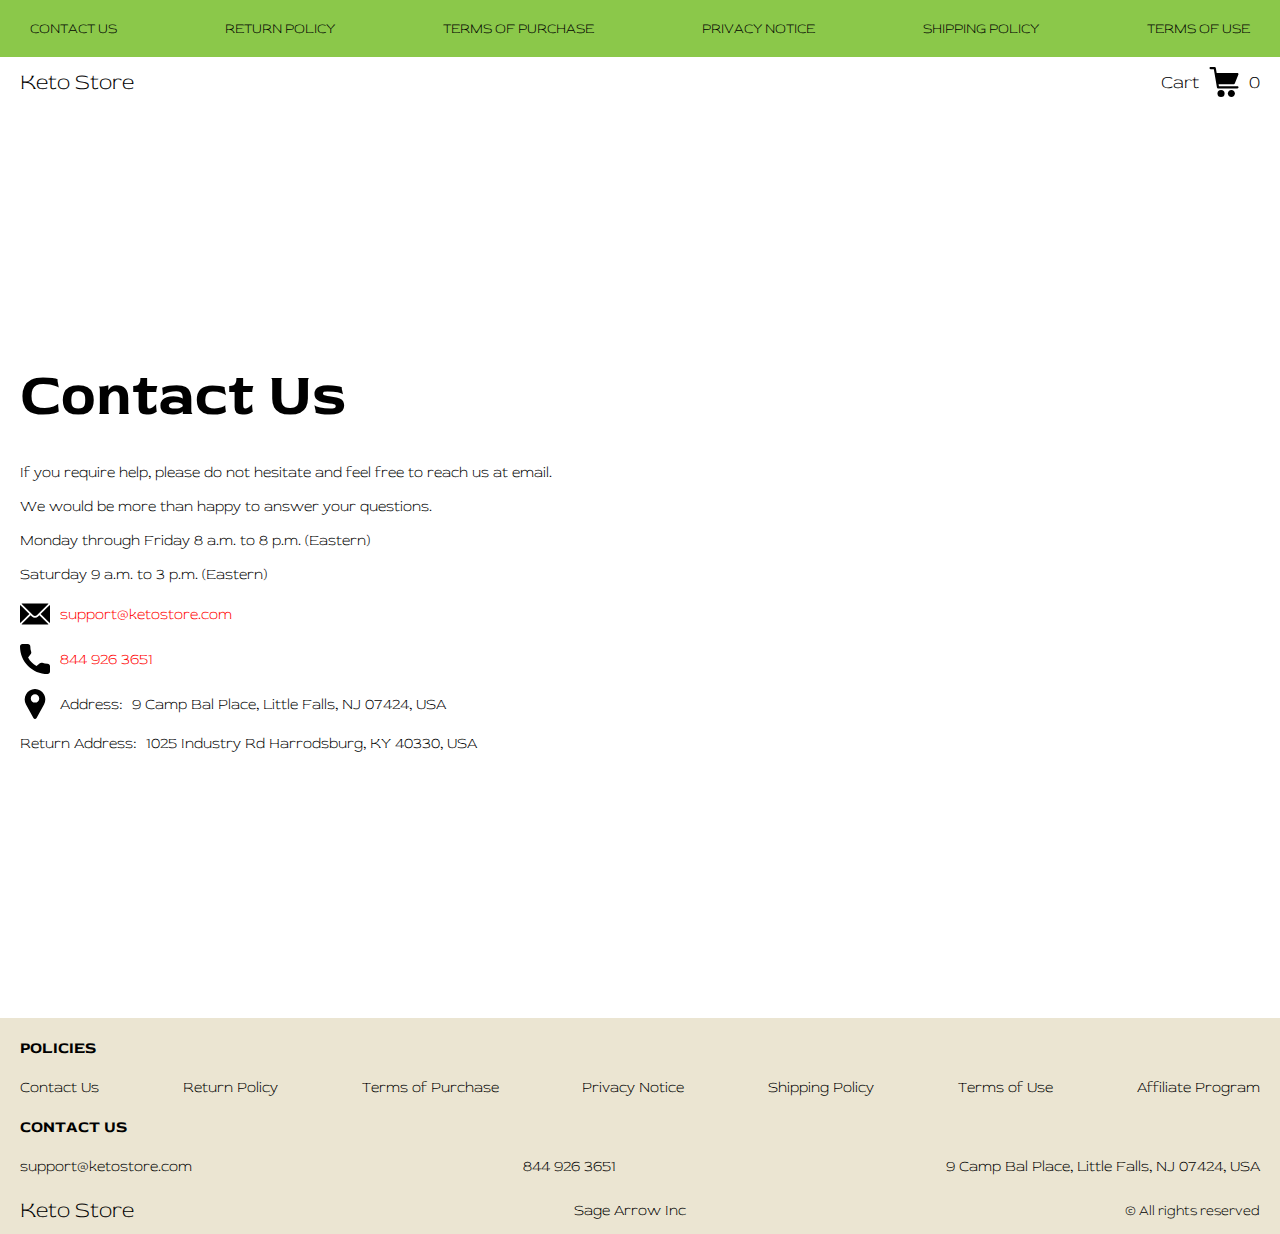
==== contacts.html @ 12126e33 "+" ====
<!DOCTYPE html>
<html lang="en">

<head>
  <meta charset="UTF-8" />
  <meta http-equiv="X-UA-Compatible" content="IE=edge" />
  <meta name="viewport" content="width=device-width, initial-scale=1.0" />
  <link rel="stylesheet" href="./css/style.css" />
  <title>Shop</title>
</head>

<body>


  <div class="wrapper">
    <div class="header__wrapper">
      <div class="header__wrapper-top">
        <div class="container header__top">
          <button class="header__btn js_menu-btn"></button>
          <nav class="nav js_menu">
            <ul class="nav__list">
              <li class="nav__item">
                <a href="./contacts.html" class="nav__link">Contact Us</a>
              </li>
              <li class="nav__item">
                <a href="./return.html" class="nav__link">Return Policy</a>
              </li>
              <li class="nav__item">
                <a href="./purchase.html" class="nav__link">Terms of Purchase</a>
              </li>
              <li class="nav__item">
                <a href="./privacy.html" class="nav__link">Privacy Notice</a>
              </li>
              <li class="nav__item">
                <a href="./shipping.html" class="nav__link">Shipping Policy</a>
              </li>
              <li class="nav__item">
                <a href="./use.html" class="nav__link">Terms of Use</a>
              </li>
            </ul>
          </nav>
        </div>
      </div>
      <div class="container">
        <header class="header">
 
          <a href="./index.html" class="header__logo logo js_website-name">website name</a>
          <a href="./shop.html" class="cart__btn">
            Cart
            <svg xmlns="http://www.w3.org/2000/svg" xmlns:xlink="http://www.w3.org/1999/xlink" x="0px" y="0px" viewBox="0 0 424.449 424.449" style="enable-background:new 0 0 424.449 424.449;" xml:space="preserve">
              <g>
                <g>
                  <g>
                    <circle cx="170.241" cy="374.273" r="50.176"></circle>
                    <path d="M316.673,324.098L316.673,324.098c-27.711,0-50.176,22.465-50.176,50.176s22.465,50.176,50.176,50.176
                 c27.711,0,50.176-22.465,50.176-50.176S344.384,324.098,316.673,324.098z"></path>
                    <path d="M402.177,272.897H140.545l-5.12-29.696h215.04c6.326,0.019,12.017-3.843,14.336-9.728l51.2-129.024
                 c3.111-7.892-0.766-16.812-8.658-19.922c-1.808-0.713-3.735-1.076-5.678-1.07H108.801L96.513,12.801
                 c-1.262-7.471-7.784-12.906-15.36-12.8h-58.88c-8.483,0-15.36,6.877-15.36,15.36s6.877,15.36,15.36,15.36h46.08l44.032,260.096
                 c1.262,7.471,7.784,12.906,15.36,12.8h274.432c8.483,0,15.36-6.877,15.36-15.36C417.537,279.774,410.66,272.897,402.177,272.897z
                 "></path>
                  </g>
                </g>
              </g>
            </svg>
            <span class="cart__span js_cart__span">0</span>
          </a>

        </header>
      </div>
    </div>

    <main class="main bg-main">
      <div class="text-section__wrapper">
        <section class="text-section">
          <div class="container">
            <h1 class="title">Contact Us</h1>
            <p class="text">If you require help, please do not hesitate and feel free to reach us at email.</p>
            <p class="text">We would be more than happy to answer your questions.</p>
            <p class="text">Monday through Friday 8 a.m. to 8 p.m. (Eastern)</p>
            <p class="text">Saturday 9 a.m. to 3 p.m. (Eastern)</p>
            <div class="text text-section__df">
              <img src="./img/icons/mail.svg" alt="" class="footer__icon">
               <a href="" class="link js_website-email"></a>
            </div>

            <div class="text text-section__df">
              <img src="./img/icons/call.svg" alt="" class="footer__icon">
                  <a href="" class="link js_website-phone"></a>
             </div>
            
             <p class="text text-section__df">
              <img src="./img/icons/pin.svg" alt="" class="footer__icon">
                 <span class="text-section__mr">Address:</span> <span class="js_website-address"></span>
             </p>

  
             
           <p class="text"><span class="text-section__mr">Return Address:</span><span class="js_website-return-address"></span></p>
        </div>
        </section>
    </div>
    </main>

    <div class="footer__wrapper">
      <footer class="footer">
        <div class="footer__top">
          <div class="container">
            <div class="footer__policies">
            <div class="footer__block">
              <p class="footer__subtitle">Policies</p>
              <ul class="sub-list list-col">
                <li class="item">
                  <a href="./contacts.html" class="footer__link">Contact Us</a>
                </li>
                <li class="item">
                  <a href="./return.html" class="footer__link">Return Policy</a>
                </li>
                <li class="item">
                  <a href="./purchase.html" class="footer__link">Terms of Purchase</a>
                </li>
                <li class="item">
                  <a href="./privacy.html" class="footer__link">Privacy Notice</a>
                </li>
                <li class="item">
                  <a href="./shipping.html" class="footer__link">Shipping Policy</a>
                </li>
                <li class="item">
                  <a href="./use.html" class="footer__link">Terms of Use</a>
                </li>
                <li class="item">
                  <a href="./affiliate-program.html" class="footer__link">Affiliate Program</a>
                </li>
           
              </ul>
            </div>
            <div class="footer__block footer__block--jus">
              <p class="footer__subtitle">Contact us</p>
              <ul class="sub-list">
                <li class="item item--df">
               
                  <a href="" class="footer__link js_website-email"></a>
                </li>
                <li class="item item--df">
                 
                  <a href="" class="footer__link js_website-phone"></a>
                </li>
                <li class="item item--df">
                  
                  <p class="text js_website-address"></p>
                </li>
              </ul>
       
            </div>
        
          </div>
          <div class="footer__block footer__block--df">
            <a href="./index.html" class="footer__logo logo js_website-name"></a>
            <p class="text text--mb js_website-corp"></p>
            <span class="footer__span">© All rights reserved</span>
          </div>
          </div>
        </div>
      

       
  
      </footer>
    </div> 
  </div>

  <script type='text/javascript' src='https://thebestproductmanager.com/products/prices-nxg-object'></script>
  <script type="module" src="./js/on-load.js"></script>
  <script type="module" src="./js/website-data.js"></script> 
  <script>
    const menuBtn = document.querySelector('.js_menu-btn');
    const menu = document.querySelector('.js_menu');
    menuBtn.addEventListener('click', () => {
      menuBtn.classList.toggle('active');
      menu.classList.toggle('open-menu');
      document.body.classList.toggle('open-menu');
    })
  </script>
</body>

</html>
---- css/style.css ----
@import './swiper-bundle.min.css';
@import './fonts.css';
@import './vars.css';
@import './utils.css';
@import './header.css';
@import './footer.css';
@import './hero.css';
@import './products.css';
@import './product.css';
@import './text-section.css';
@import './order.css';
@import './thank-you.css';
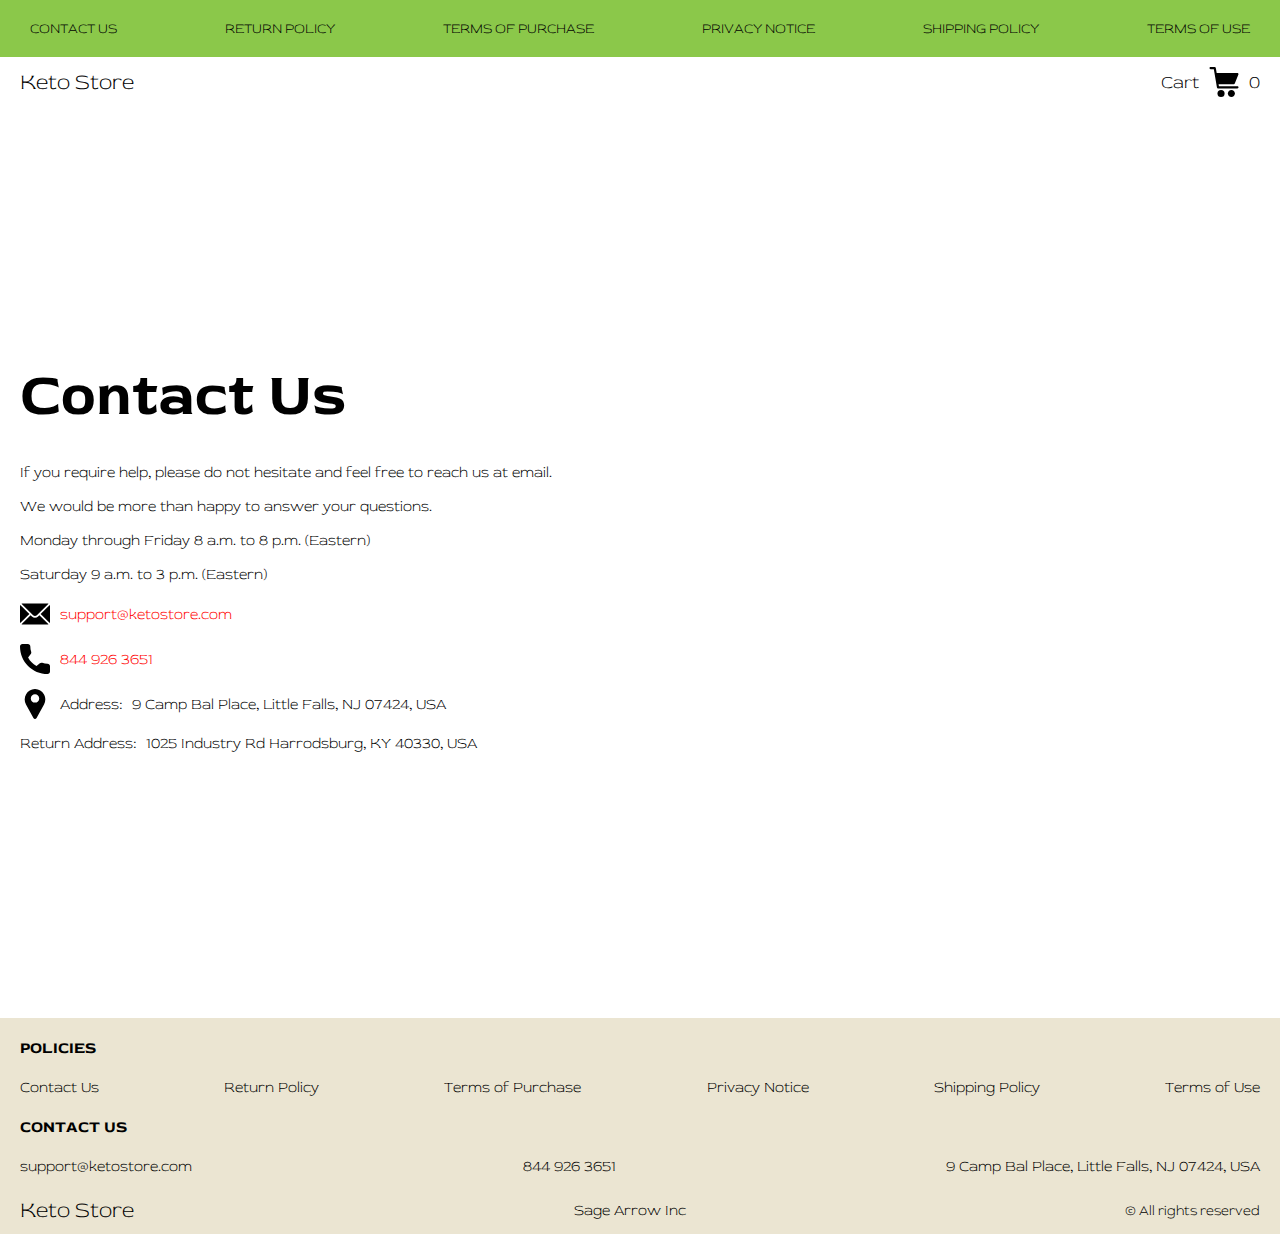
==== commit 97c7b356: "remove affiliate-program, return info" ====
--- a/contacts.html
+++ b/contacts.html
@@ -128,9 +128,7 @@
                 <li class="item">
                   <a href="./use.html" class="footer__link">Terms of Use</a>
                 </li>
-                <li class="item">
-                  <a href="./affiliate-program.html" class="footer__link">Affiliate Program</a>
-                </li>
+              
            
               </ul>
             </div>
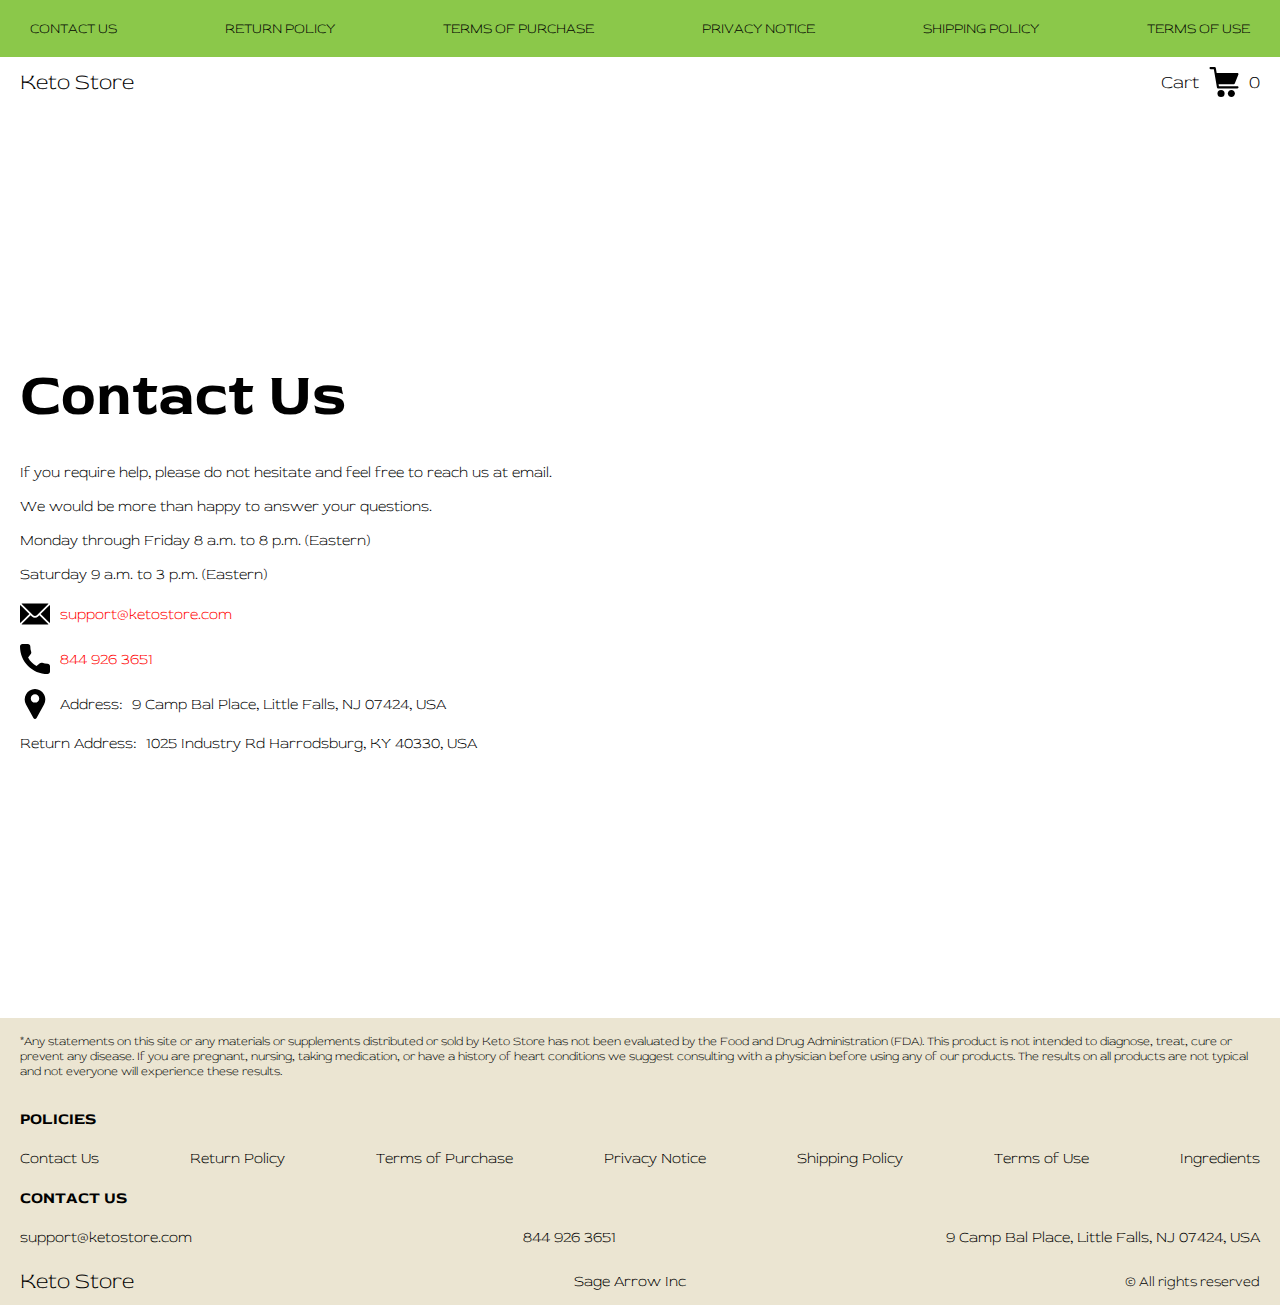
==== commit c0bcfddc: "edits 08.06.23" ====
--- a/contacts.html
+++ b/contacts.html
@@ -106,6 +106,7 @@
       <footer class="footer">
         <div class="footer__top">
           <div class="container">
+            <p style="padding-top: 16px; font-size: 12px; margin-bottom: 1rem;">*Any statements on this site or any materials or supplements distributed or sold by <span class="js_website-name"></span> has not been evaluated by the Food and Drug Administration (FDA). This product is not intended to diagnose, treat, cure or prevent any disease. If you are pregnant, nursing, taking medication, or have a history of heart conditions we suggest consulting with a physician before using any of our products. The results on all products are not typical and not everyone will experience these results.</p>
             <div class="footer__policies">
             <div class="footer__block">
               <p class="footer__subtitle">Policies</p>
@@ -128,7 +129,10 @@
                 <li class="item">
                   <a href="./use.html" class="footer__link">Terms of Use</a>
                 </li>
-              
+                <li class="item">
+                    <a href="./ingredients.html" class="footer__link">Ingredients</a>
+                  </li>
+            
            
               </ul>
             </div>
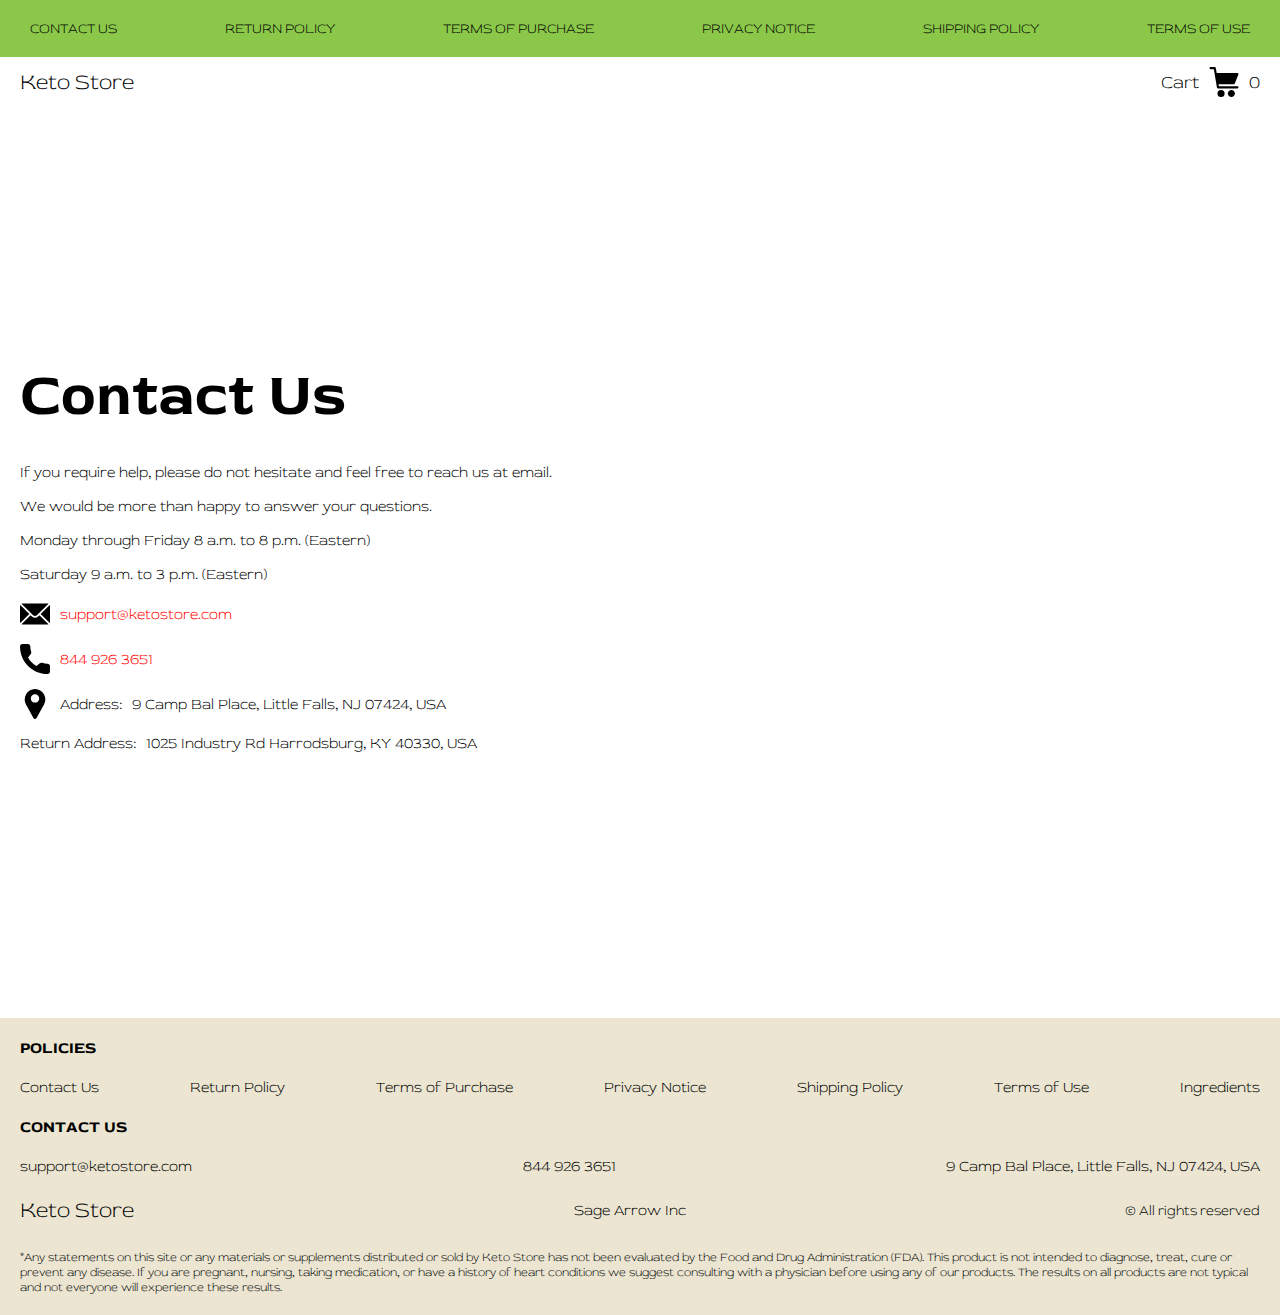
==== commit 6795a154: "edits 08.06.23" ====
--- a/contacts.html
+++ b/contacts.html
@@ -106,7 +106,7 @@
       <footer class="footer">
         <div class="footer__top">
           <div class="container">
-            <p style="padding-top: 16px; font-size: 12px; margin-bottom: 1rem;">*Any statements on this site or any materials or supplements distributed or sold by <span class="js_website-name"></span> has not been evaluated by the Food and Drug Administration (FDA). This product is not intended to diagnose, treat, cure or prevent any disease. If you are pregnant, nursing, taking medication, or have a history of heart conditions we suggest consulting with a physician before using any of our products. The results on all products are not typical and not everyone will experience these results.</p>
+         
             <div class="footer__policies">
             <div class="footer__block">
               <p class="footer__subtitle">Policies</p>
@@ -168,6 +168,9 @@
        
   
       </footer>
+      <div class="container">
+        <p style="padding-top: 16px; font-size: 12px; margin-bottom: 2rem;">*Any statements on this site or any materials or supplements distributed or sold by <span class="js_website-name"></span> has not been evaluated by the Food and Drug Administration (FDA). This product is not intended to diagnose, treat, cure or prevent any disease. If you are pregnant, nursing, taking medication, or have a history of heart conditions we suggest consulting with a physician before using any of our products. The results on all products are not typical and not everyone will experience these results.</p>
+      </div>
     </div> 
   </div>
 
